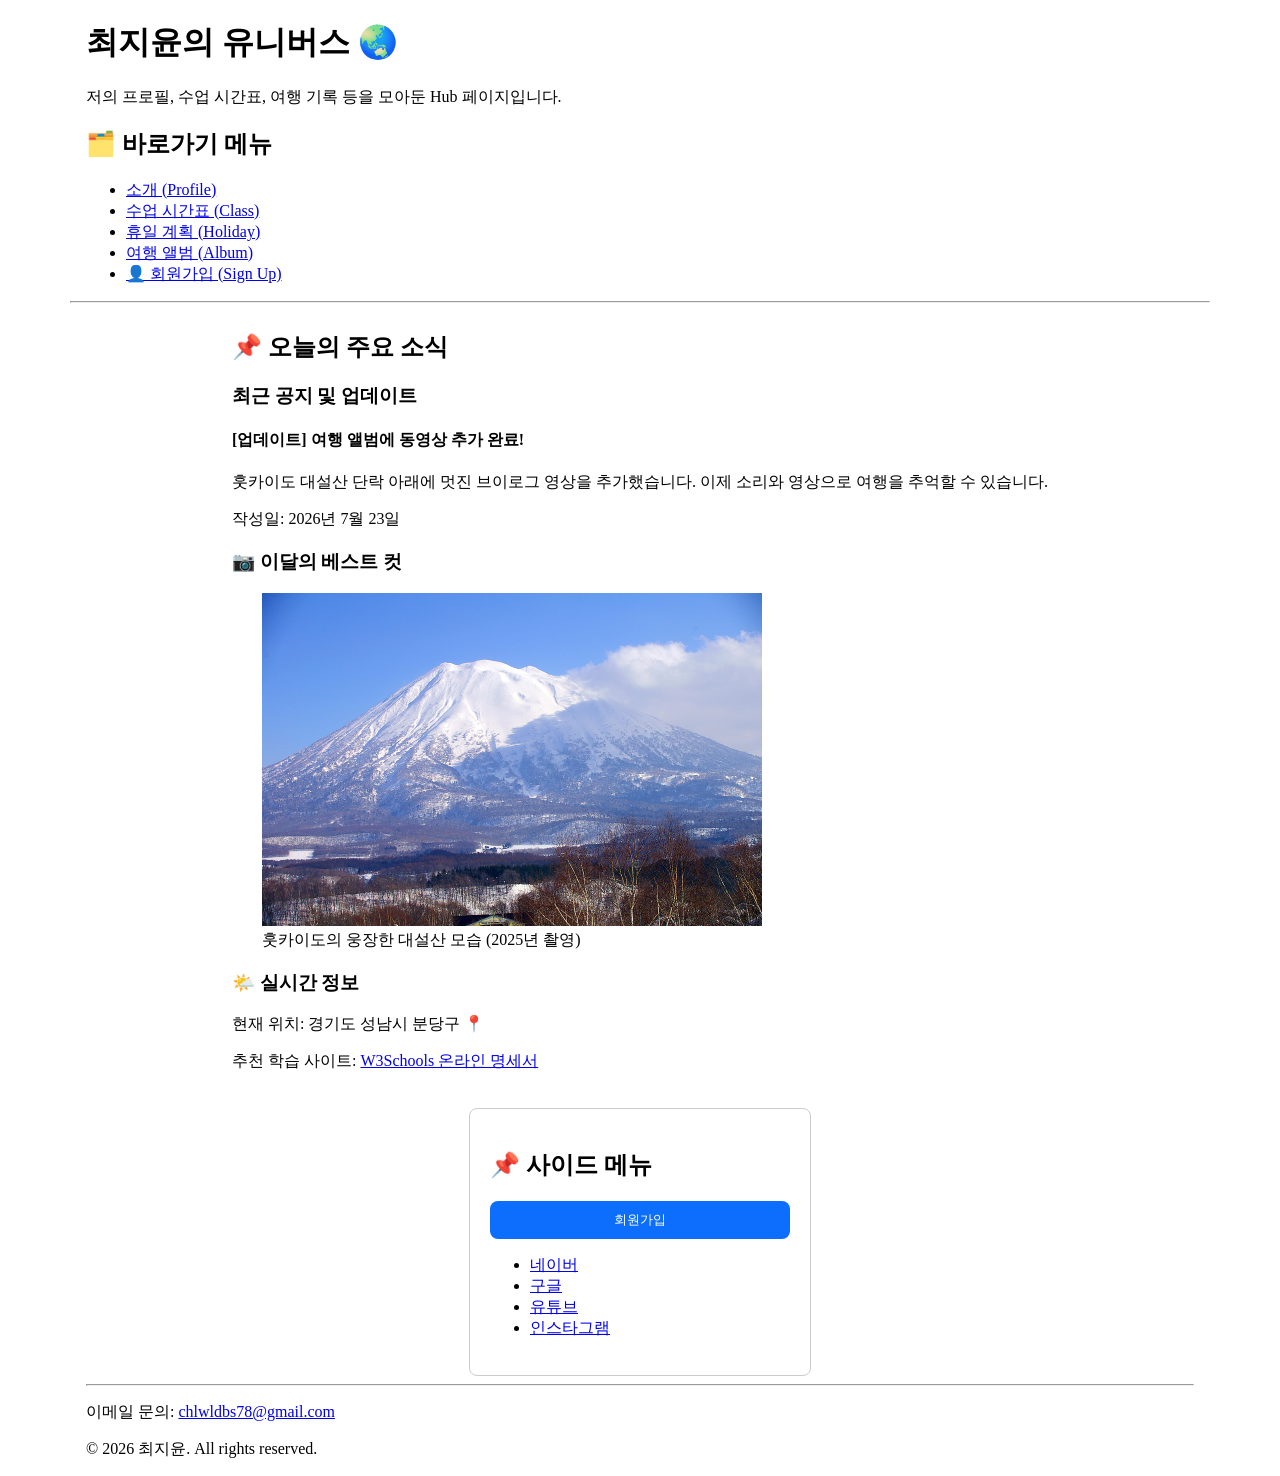
==== html/index.html @ ec8dccb0 "[과제] 포털 사이트형 메인 Hub 만들기" ====
<!doctype html>
<html lang="en">
  <head>
    <meta charset="UTF-8" />
    <meta name="viewport" content="width=device-width, initial-scale=1.0" />
    <title>Jiyoon Universe</title>
    <style>
      body > * {
        padding: 0 16px;
      }
      .content {
        display: flex;
        justify-content: center;
        flex-wrap: wrap;
        gap: 20px;
      }
      .sidebar {
        width: 300px;
        flex-shrink: 0;
        border: 1px solid #ccc;
        border-radius: 8px;
        padding: 20px;

        @media (max-width: 1125px) {
          width: calc(100% - 32px);
        }
      }
      .btn {
        width: 100%;
        max-width: 300px;
        background-color: #0d6efd;
        color: white;
        border: none;
        border-radius: 8px;
        padding: 10px 20px;
        cursor: pointer;
      }
    </style>
  </head>
  <body style="width: 100%; max-width: 1140px; margin: 0 auto">
    <h1>최지윤의 유니버스 🌏</h1>
    <p>저의 프로필, 수업 시간표, 여행 기록 등을 모아둔 Hub 페이지입니다.</p>
    <nav>
      <h2>🗂️ 바로가기 메뉴</h2>
      <ul>
        <li><a href="myProfile.html">소개 (Profile)</a></li>
        <li><a href="myClass.html">수업 시간표 (Class)</a></li>
        <li><a href="myHoliday.html">휴일 계획 (Holiday)</a></li>
        <li><a href="myTrip.html">여행 앨범 (Album)</a></li>
        <li><a href="signUp.html">👤 회원가입 (Sign Up)</a></li>
      </ul>
    </nav>
    <hr />
    <div class="content">
      <main>
        <h2>📌 오늘의 주요 소식</h2>
        <h3>최근 공지 및 업데이트</h3>
        <h4>[업데이트] 여행 앨범에 동영상 추가 완료!</h4>
        <p>
          훗카이도 대설산 단락 아래에 멋진 브이로그 영상을 추가했습니다. 이제
          소리와 영상으로 여행을 추억할 수 있습니다.
        </p>
        <p>작성일: 2026년 7월 23일</p>
        <h3>📷 이달의 베스트 컷</h3>
        <p style="padding-left: 30px">
          <img
            src="../media/travel3.jpg"
            alt="이달의 베스트 컷"
            style="width: 500px; height: auto"
          />
          <br />
          훗카이도의 웅장한 대설산 모습 (2025년 촬영)
        </p>
        <h3>🌤️ 실시간 정보</h3>
        <p>현재 위치: 경기도 성남시 분당구 📍</p>
        <p>
          추천 학습 사이트:
          <a href="http://w3schools.com/" target="_blank"
            >W3Schools 온라인 명세서</a
          >
        </p>
      </main>
      <aside class="sidebar">
        <h2>📌 사이드 메뉴</h2>
        <button class="btn" onclick="window.location.href = 'signUp.html'">회원가입</button>
        <ul>
          <li><a href="https://www.naver.com/" target="_blank">네이버</a></li>
          <li><a href="https://www.google.com/" target="_blank">구글</a></li>
          <li><a href="https://www.youtube.com/" target="_blank">유튜브</a></li>
          <li>
            <a href="https://www.instagram.com/" target="_blank">인스타그램</a>
          </li>
        </ul>
      </aside>
    </div>
    <footer>
      <hr />
      <p>
        이메일 문의:
        <a href="mailto:chlwldbs78@gmail.com">chlwldbs78@gmail.com</a>
      </p>
      <p>© 2026 최지윤. All rights reserved.</p>
    </footer>
  </body>
</html>
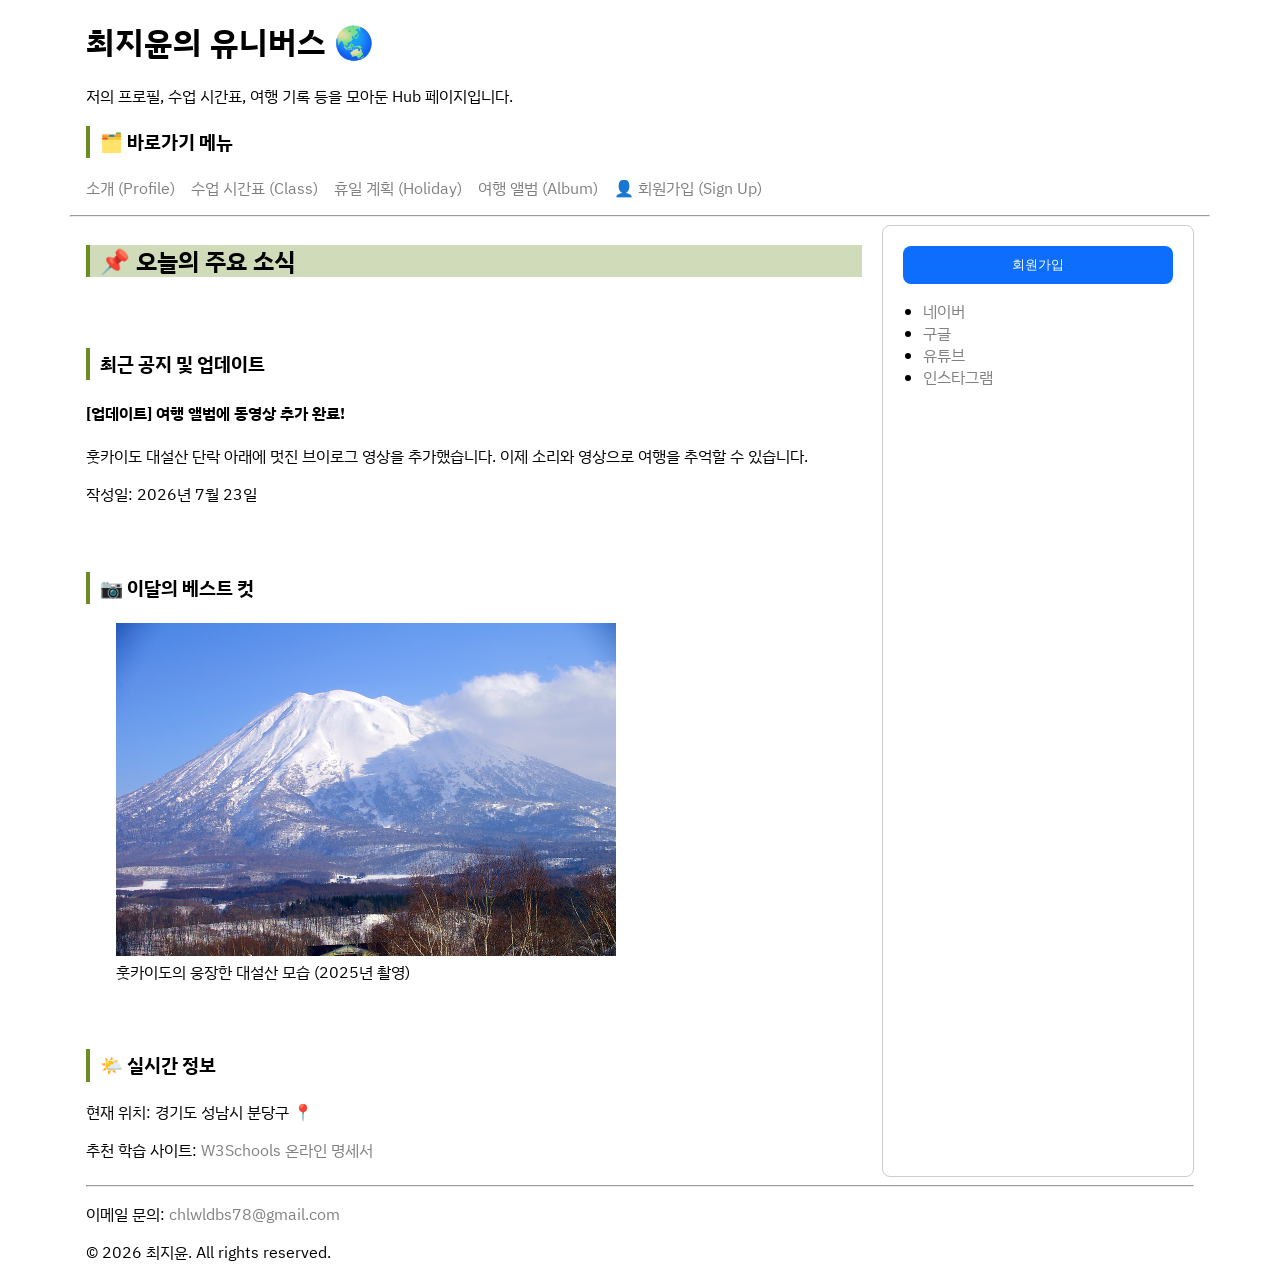
==== commit 749d6a5c: "[과제] 전체 테마 및 텍스트 Styling" ====
--- a/html/index.html
+++ b/html/index.html
@@ -4,44 +4,19 @@
     <meta charset="UTF-8" />
     <meta name="viewport" content="width=device-width, initial-scale=1.0" />
     <title>Jiyoon Universe</title>
-    <style>
-      body > * {
-        padding: 0 16px;
-      }
-      .content {
-        display: flex;
-        justify-content: center;
-        flex-wrap: wrap;
-        gap: 20px;
-      }
-      .sidebar {
-        width: 300px;
-        flex-shrink: 0;
-        border: 1px solid #ccc;
-        border-radius: 8px;
-        padding: 20px;
-
-        @media (max-width: 1125px) {
-          width: calc(100% - 32px);
-        }
-      }
-      .btn {
-        width: 100%;
-        max-width: 300px;
-        background-color: #0d6efd;
-        color: white;
-        border: none;
-        border-radius: 8px;
-        padding: 10px 20px;
-        cursor: pointer;
-      }
-    </style>
+    <link rel="preconnect" href="https://fonts.googleapis.com" />
+    <link rel="preconnect" href="https://fonts.gstatic.com" crossorigin />
+    <link
+      href="https://fonts.googleapis.com/css2?family=IBM+Plex+Sans+KR&display=swap"
+      rel="stylesheet"
+    />
+    <link rel="stylesheet" href="../css/style.css" />
   </head>
   <body style="width: 100%; max-width: 1140px; margin: 0 auto">
     <h1>최지윤의 유니버스 🌏</h1>
     <p>저의 프로필, 수업 시간표, 여행 기록 등을 모아둔 Hub 페이지입니다.</p>
     <nav>
-      <h2>🗂️ 바로가기 메뉴</h2>
+      <h3>🗂️ 바로가기 메뉴</h3>
       <ul>
         <li><a href="myProfile.html">소개 (Profile)</a></li>
         <li><a href="myClass.html">수업 시간표 (Class)</a></li>
@@ -54,6 +29,7 @@
     <div class="content">
       <main>
         <h2>📌 오늘의 주요 소식</h2>
+        <section>
         <h3>최근 공지 및 업데이트</h3>
         <h4>[업데이트] 여행 앨범에 동영상 추가 완료!</h4>
         <p>
@@ -61,16 +37,20 @@
           소리와 영상으로 여행을 추억할 수 있습니다.
         </p>
         <p>작성일: 2026년 7월 23일</p>
+      </section>
+      <section>
         <h3>📷 이달의 베스트 컷</h3>
         <p style="padding-left: 30px">
           <img
             src="../media/travel3.jpg"
             alt="이달의 베스트 컷"
-            style="width: 500px; height: auto"
+            style="width: 100%; max-width: 500px; height: auto"
           />
           <br />
           훗카이도의 웅장한 대설산 모습 (2025년 촬영)
         </p>
+      </section>
+      <section>
         <h3>🌤️ 실시간 정보</h3>
         <p>현재 위치: 경기도 성남시 분당구 📍</p>
         <p>
@@ -79,10 +59,12 @@
             >W3Schools 온라인 명세서</a
           >
         </p>
+      </section>
       </main>
       <aside class="sidebar">
-        <h2>📌 사이드 메뉴</h2>
-        <button class="btn" onclick="window.location.href = 'signUp.html'">회원가입</button>
+        <button class="btn" onclick="window.location.href = 'signUp.html'">
+          회원가입
+        </button>
         <ul>
           <li><a href="https://www.naver.com/" target="_blank">네이버</a></li>
           <li><a href="https://www.google.com/" target="_blank">구글</a></li>
--- a/css/style.css
+++ b/css/style.css
@@ -0,0 +1,75 @@
+body {
+  font-family: "IBM Plex Sans KR", sans-serif;
+  font-weight: 400;
+  font-style: normal;
+}
+body > * {
+  padding: 0 16px;
+}
+nav ul {
+  display: flex;
+  flex-wrap: wrap;
+  list-style: none;
+  padding-left: 0;
+  gap: 16px;
+}
+a {
+  text-decoration: none;
+  color: #808080;
+}
+a:hover {
+  color: #0d6efd;
+}
+.content {
+  display: flex;
+  justify-content: center;
+  flex-wrap: wrap;
+  gap: 20px;
+}
+main {
+  display: flex;
+  flex-direction: column;
+  width: 70%;
+  gap: 32px;
+
+  @media (max-width: 654px) {
+    width: calc(100% - 32px);
+  }
+}
+h2 {
+  background-color: #6b8e2350;
+  border-left: 4px solid olivedrab;
+  padding-left: 10px;
+}
+h3 {
+  line-height: 1.75;
+  border-left: 4px solid olivedrab;
+  padding-left: 10px;
+}
+.sidebar {
+  flex-grow: 1;
+  min-width: 120px;
+  max-width: 300px;
+  background-color: white;
+  border: 1px solid #ccc;
+  border-radius: 8px;
+  padding: 20px;
+
+  @media (max-width: 654px) {
+    width: calc(100% - 32px);
+    max-width: none;
+  }
+}
+.sidebar > ul {
+  padding-left: 20px;
+}
+.btn {
+  width: 100%;
+  max-width: 300px;
+  background-color: #0d6efd;
+  color: white;
+  border: none;
+  border-radius: 8px;
+  padding: 10px 20px;
+  cursor: pointer;
+}
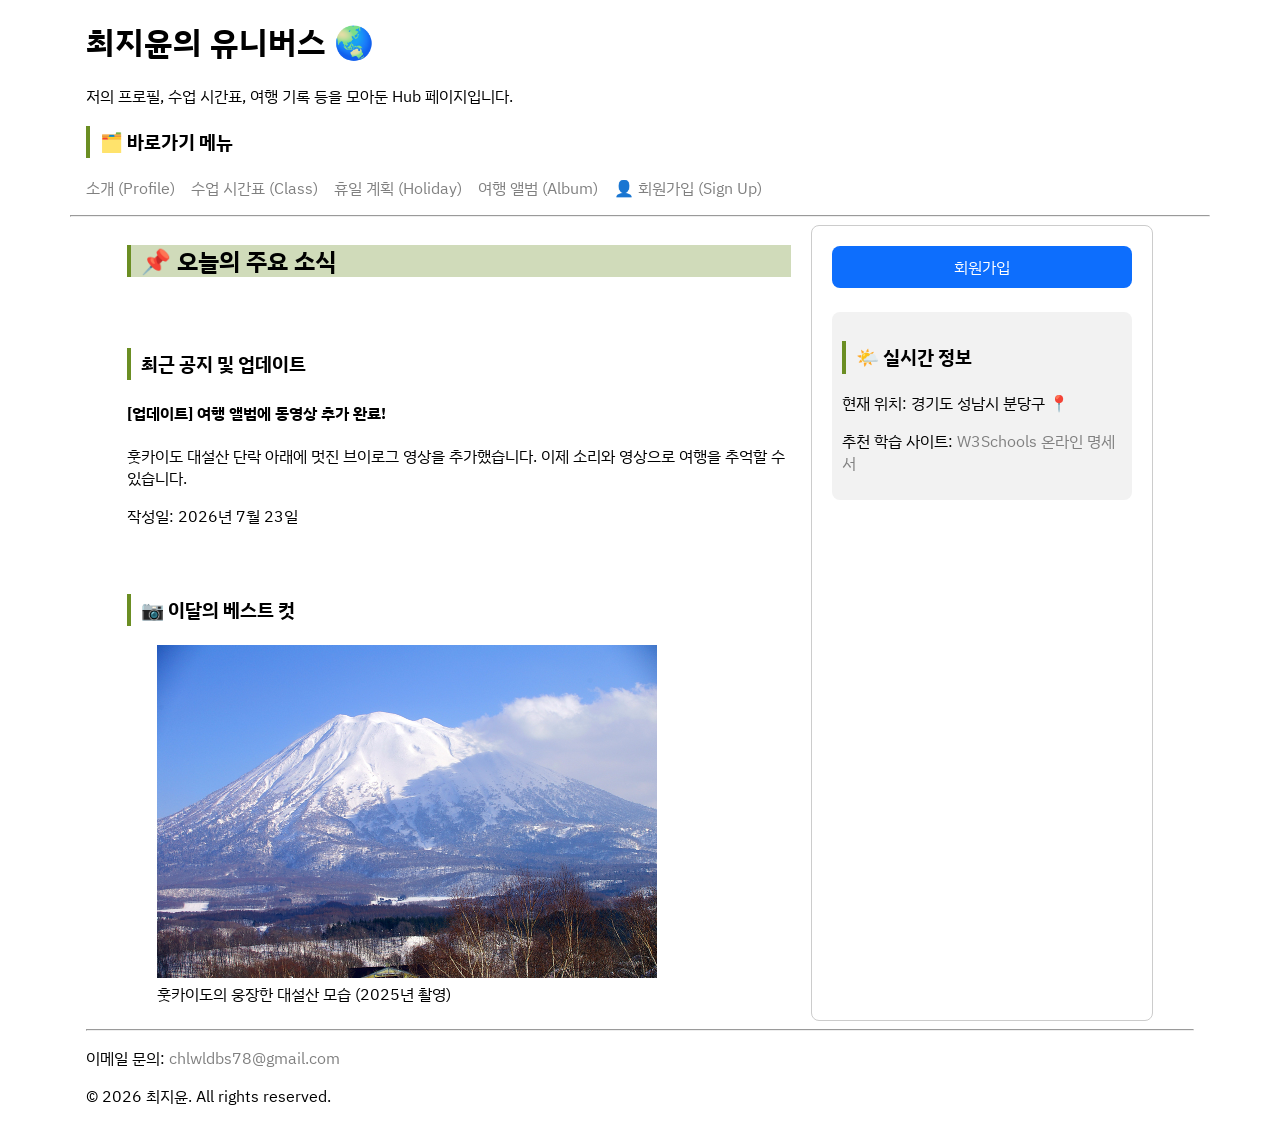
==== commit df48a4a9: "[실습] Flex와 Grid로 레이아웃 잡기" ====
--- a/html/index.html
+++ b/html/index.html
@@ -30,49 +30,41 @@
       <main>
         <h2>📌 오늘의 주요 소식</h2>
         <section>
-        <h3>최근 공지 및 업데이트</h3>
-        <h4>[업데이트] 여행 앨범에 동영상 추가 완료!</h4>
-        <p>
-          훗카이도 대설산 단락 아래에 멋진 브이로그 영상을 추가했습니다. 이제
-          소리와 영상으로 여행을 추억할 수 있습니다.
-        </p>
-        <p>작성일: 2026년 7월 23일</p>
-      </section>
-      <section>
-        <h3>📷 이달의 베스트 컷</h3>
-        <p style="padding-left: 30px">
-          <img
-            src="../media/travel3.jpg"
-            alt="이달의 베스트 컷"
-            style="width: 100%; max-width: 500px; height: auto"
-          />
-          <br />
-          훗카이도의 웅장한 대설산 모습 (2025년 촬영)
-        </p>
-      </section>
-      <section>
-        <h3>🌤️ 실시간 정보</h3>
-        <p>현재 위치: 경기도 성남시 분당구 📍</p>
-        <p>
-          추천 학습 사이트:
-          <a href="http://w3schools.com/" target="_blank"
-            >W3Schools 온라인 명세서</a
-          >
-        </p>
-      </section>
+          <h3>최근 공지 및 업데이트</h3>
+          <h4>[업데이트] 여행 앨범에 동영상 추가 완료!</h4>
+          <p>
+            훗카이도 대설산 단락 아래에 멋진 브이로그 영상을 추가했습니다. 이제
+            소리와 영상으로 여행을 추억할 수 있습니다.
+          </p>
+          <p>작성일: 2026년 7월 23일</p>
+        </section>
+        <section>
+          <h3>📷 이달의 베스트 컷</h3>
+          <p style="padding-left: 30px">
+            <img
+              src="../media/travel3.jpg"
+              alt="이달의 베스트 컷"
+              style="width: 100%; max-width: 500px; height: auto"
+            />
+            <br />
+            훗카이도의 웅장한 대설산 모습 (2025년 촬영)
+          </p>
+        </section>
       </main>
       <aside class="sidebar">
         <button class="btn" onclick="window.location.href = 'signUp.html'">
           회원가입
         </button>
-        <ul>
-          <li><a href="https://www.naver.com/" target="_blank">네이버</a></li>
-          <li><a href="https://www.google.com/" target="_blank">구글</a></li>
-          <li><a href="https://www.youtube.com/" target="_blank">유튜브</a></li>
-          <li>
-            <a href="https://www.instagram.com/" target="_blank">인스타그램</a>
-          </li>
-        </ul>
+        <div class="sub-card">
+          <h3>🌤️ 실시간 정보</h3>
+          <p>현재 위치: 경기도 성남시 분당구 📍</p>
+          <p>
+            추천 학습 사이트:
+            <a href="http://w3schools.com/" target="_blank"
+              >W3Schools 온라인 명세서</a
+            >
+          </p>
+        </div>
       </aside>
     </div>
     <footer>
--- a/css/style.css
+++ b/css/style.css
@@ -3,9 +3,11 @@
   font-weight: 400;
   font-style: normal;
 }
+
 body > * {
   padding: 0 16px;
 }
+
 nav ul {
   display: flex;
   flex-wrap: wrap;
@@ -13,56 +15,82 @@
   padding-left: 0;
   gap: 16px;
 }
+
 a {
   text-decoration: none;
   color: #808080;
 }
+
 a:hover {
   color: #0d6efd;
 }
+
+.container {
+  margin: 0 auto;
+  width: clamp(500px, 80vw, 1140px);
+}
+
+.container > section {
+  padding: 10px 0;
+}
+
 .content {
   display: flex;
   justify-content: center;
   flex-wrap: wrap;
   gap: 20px;
 }
+
 main {
   display: flex;
   flex-direction: column;
-  width: 70%;
+  width: 60%;
   gap: 32px;
 
-  @media (max-width: 654px) {
+  @media (max-width: 666px) {
     width: calc(100% - 32px);
   }
 }
+
 h2 {
   background-color: #6b8e2350;
   border-left: 4px solid olivedrab;
   padding-left: 10px;
 }
+
 h3 {
   line-height: 1.75;
   border-left: 4px solid olivedrab;
   padding-left: 10px;
 }
+
 .sidebar {
-  flex-grow: 1;
-  min-width: 120px;
-  max-width: 300px;
+  display: flex;
+  flex-direction: column;
+  width: clamp(100px, 30%, 300px);
   background-color: white;
   border: 1px solid #ccc;
   border-radius: 8px;
   padding: 20px;
-
-  @media (max-width: 654px) {
+  gap: 24px;
+
+  @media (max-width: 666px) {
     width: calc(100% - 32px);
     max-width: none;
   }
 }
+
 .sidebar > ul {
   padding-left: 20px;
 }
+
+.sub-card {
+  overflow: hidden;
+  background-color: #F2F2F2;
+  border-radius: 8px;
+  padding: 10px;
+}
+
 .btn {
   width: 100%;
   max-width: 300px;
@@ -73,3 +101,137 @@
   padding: 10px 20px;
   cursor: pointer;
 }
+
+.secondary-btn {
+  width: fit-content;
+  background-color: #CCC;
+}
+
+.trip-card {
+  display: flex;
+  flex-direction: column;
+  background-color: white;
+  box-shadow: 0 4px 12px rgba(0, 0, 16, 0.2);
+  border-radius: 12px;
+  margin-bottom: 24px;
+  padding: 12px 16px 20px;
+  gap: 16px;
+}
+
+.trip-card > img {
+  border-radius: 8px;
+  width: 100%;
+  max-width: 500px;
+  height: auto;
+}
+
+button,
+input:not([type="checkbox"]):not([type="radio"]),
+select,
+textarea {
+  width: 100%;
+  font: inherit;
+  background: transparent;
+  border: 1px solid #CCC;
+  border-radius: 4px;
+  box-sizing: border-box;
+  padding: 10px;
+  margin: 0;
+}
+
+button:focus,
+input:focus,
+select:focus,
+textarea:focus {
+  border: 1px solid #0d6efd;
+}
+
+fieldset {
+  display: flex;
+  flex-direction: column;
+  border: 1px solid #ccc;
+  border-radius: 6px;
+  padding: 24px 20px;
+  gap: 24px;
+}
+
+legend {
+  padding: 0 10px;
+}
+
+.form-field {
+  display: inline-flex;
+  flex-direction: column;
+  width: 100%;
+  gap: 8px;
+}
+
+.input-row {
+  display: flex;
+  align-items: center;
+  gap: 8px
+}
+
+textarea {
+  resize: vertical;
+}
+
+.checkbox-label {
+  display: inline-flex;
+  align-items: center;
+  gap: 8px;
+  cursor: pointer;
+}
+
+.checkbox-input {
+  position: absolute;
+  width: 1px;
+  height: 1px;
+  padding: 0;
+  margin: -1px;
+  overflow: hidden;
+  clip-path: inset(50%);
+  white-space: nowrap;
+  border: 0;
+}
+
+.checkbox-icon {
+  position: relative;
+  flex-shrink: 0;
+  width: 20px;
+  height: 20px;
+  box-sizing: border-box;
+
+  background-color: #fff;
+  border: 1px solid #adb5bd;
+  border-radius: 4px;
+}
+
+.checkbox-input:checked + .checkbox-icon {
+  background-color: #0d6efd;
+  border-color: #0d6efd;
+}
+
+.checkbox-input:checked + .checkbox-icon::after {
+  content: "";
+  position: absolute;
+  top: 2px;
+  left: 6px;
+  width: 6px;
+  height: 11px;
+  border: solid #fff;
+  border-width: 0 2px 2px 0;
+  transform: rotate(45deg);
+  box-sizing: border-box;
+}
+
+.checkbox-input:focus-visible + .checkbox-icon {
+  outline: 3px solid rgba(13, 110, 253, 0.25);
+  outline-offset: 2px;
+}
+
+.grid-container {
+  display: grid;
+  grid-template-columns: repeat(3, 1fr);
+  gap: 20px;
+}
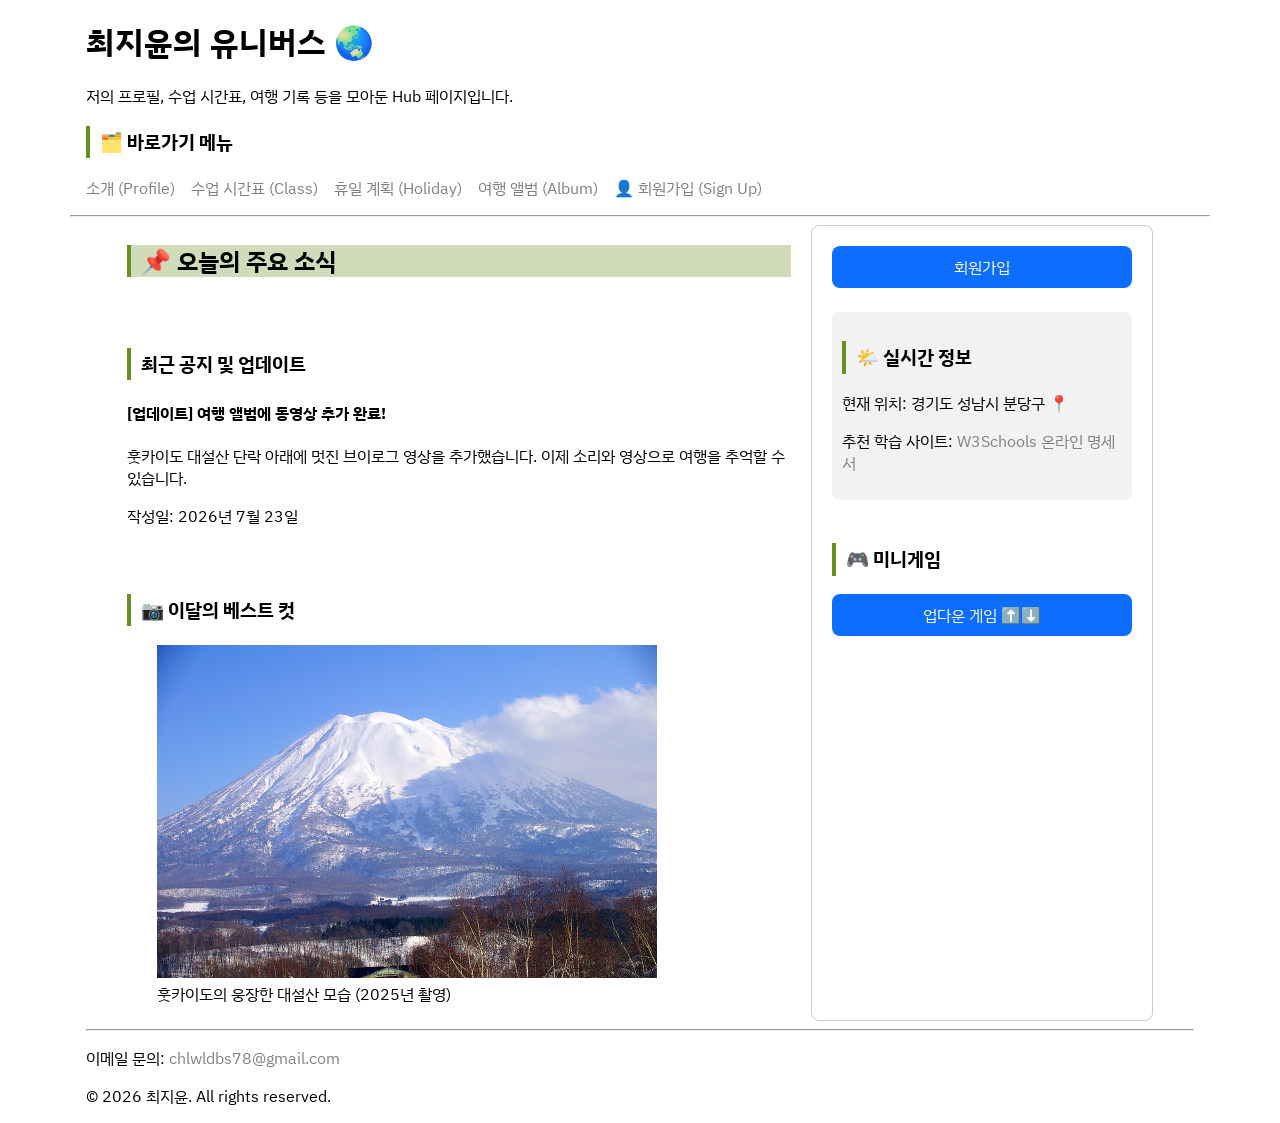
==== commit dd2b0f55: "[과제] Up-Down 숫자 맞추기 게임" ====
--- a/html/index.html
+++ b/html/index.html
@@ -11,6 +11,7 @@
       rel="stylesheet"
     />
     <link rel="stylesheet" href="../css/style.css" />
+    <script type="text/javascript" src="../script/upDown.js" defer></script>
   </head>
   <body style="width: 100%; max-width: 1140px; margin: 0 auto">
     <h1>최지윤의 유니버스 🌏</h1>
@@ -52,10 +53,10 @@
         </section>
       </main>
       <aside class="sidebar">
-        <button class="btn" onclick="window.location.href = 'signUp.html'">
+        <button type="button" class="btn primary-btn" onclick="window.location.href = 'signUp.html'">
           회원가입
         </button>
-        <div class="sub-card">
+        <section class="sub-card">
           <h3>🌤️ 실시간 정보</h3>
           <p>현재 위치: 경기도 성남시 분당구 📍</p>
           <p>
@@ -64,7 +65,11 @@
               >W3Schools 온라인 명세서</a
             >
           </p>
-        </div>
+        </section>
+        <section>
+          <h3>🎮 미니게임</h3>
+          <button type="button" class="btn primary-btn" onclick="upDown()">업다운 게임 ⬆️⬇️</button>
+        </section>
       </aside>
     </div>
     <footer>
--- a/css/style.css
+++ b/css/style.css
@@ -19,6 +19,7 @@
 a {
   text-decoration: none;
   color: #808080;
+  transition: color 0.3s ease;
 }
 
 a:hover {
@@ -39,6 +40,11 @@
   justify-content: center;
   flex-wrap: wrap;
   gap: 20px;
+
+  @media (max-width: 786px) {
+    flex-direction: column;
+    align-items: center;
+  }
 }
 
 main {
@@ -47,8 +53,45 @@
   width: 60%;
   gap: 32px;
 
-  @media (max-width: 666px) {
-    width: calc(100% - 32px);
+  @media (max-width: 786px) {
+    width: calc(100% - 38px);
+  }
+}
+
+section {
+  --order: 0;
+  animation: fade-in 0.8s ease-out both;
+  animation-delay: calc(var(--order) * 0.3s);
+}
+
+section:nth-of-type(1) {
+  --order: 1;
+}
+
+section:nth-of-type(2) {
+  --order: 2;
+}
+
+section:nth-of-type(3) {
+  --order: 3;
+}
+
+section:nth-of-type(4) {
+  --order: 4;
+}
+
+h1 {
+  animation: fade-in 0.8s ease-out both;
+}
+@keyframes fade-in {
+  from {
+    opacity: 0;
+    transform: translateY(20px);
+  }
+
+  to {
+    opacity: 1;
+    transform: translateY(0);
   }
 }
 
@@ -74,9 +117,8 @@
   padding: 20px;
   gap: 24px;
 
-  @media (max-width: 666px) {
-    width: calc(100% - 32px);
-    max-width: none;
+  @media (max-width: 786px) {
+    width: calc(100% - 40px);
   }
 }
 
@@ -86,7 +128,7 @@
 
 .sub-card {
   overflow: hidden;
-  background-color: #F2F2F2;
+  background-color: #f2f2f2;
   border-radius: 8px;
   padding: 10px;
 }
@@ -94,28 +136,44 @@
 .btn {
   width: 100%;
   max-width: 300px;
-  background-color: #0d6efd;
   color: white;
   border: none;
   border-radius: 8px;
   padding: 10px 20px;
   cursor: pointer;
+
+  transition: background-color 0.3s ease;
+}
+
+.primary-btn {
+  background-color: #0d6efd;
+}
+
+.primary-btn.btn:hover {
+  background-color: #0654ca;
 }
 
 .secondary-btn {
   width: fit-content;
-  background-color: #CCC;
+  background-color: #ccc;
+}
+
+.secondary-btn.btn:hover {
+  background-color: #a0a0a0;
 }
 
 .trip-card {
   display: flex;
   flex-direction: column;
   background-color: white;
-  box-shadow: 0 4px 12px rgba(0, 0, 16, 0.2);
+  box-shadow: 0 4px 12px rgba(0, 0, 0, 0.2);
   border-radius: 12px;
-  margin-bottom: 24px;
   padding: 12px 16px 20px;
   gap: 16px;
+
+  transition:
+    transform 0.3s ease,
+    box-shadow 0.3s ease;
 }
 
 .trip-card > img {
@@ -123,6 +181,11 @@
   width: 100%;
   max-width: 500px;
   height: auto;
+}
+
+.trip-card:hover {
+  transform: translateY(-8px);
+  box-shadow: 0 12px 24px rgba(0, 0, 0, 0.3);
 }
 
 button,
@@ -132,7 +195,7 @@
   width: 100%;
   font: inherit;
   background: transparent;
-  border: 1px solid #CCC;
+  border: 1px solid #ccc;
   border-radius: 4px;
   box-sizing: border-box;
   padding: 10px;
@@ -169,7 +232,7 @@
 .input-row {
   display: flex;
   align-items: center;
-  gap: 8px
+  gap: 8px;
 }
 
 textarea {
@@ -234,4 +297,8 @@
   display: grid;
   grid-template-columns: repeat(3, 1fr);
   gap: 20px;
-}+
+  @media (max-width: 786px) {
+    grid-template-columns: 1fr;
+  }
+}
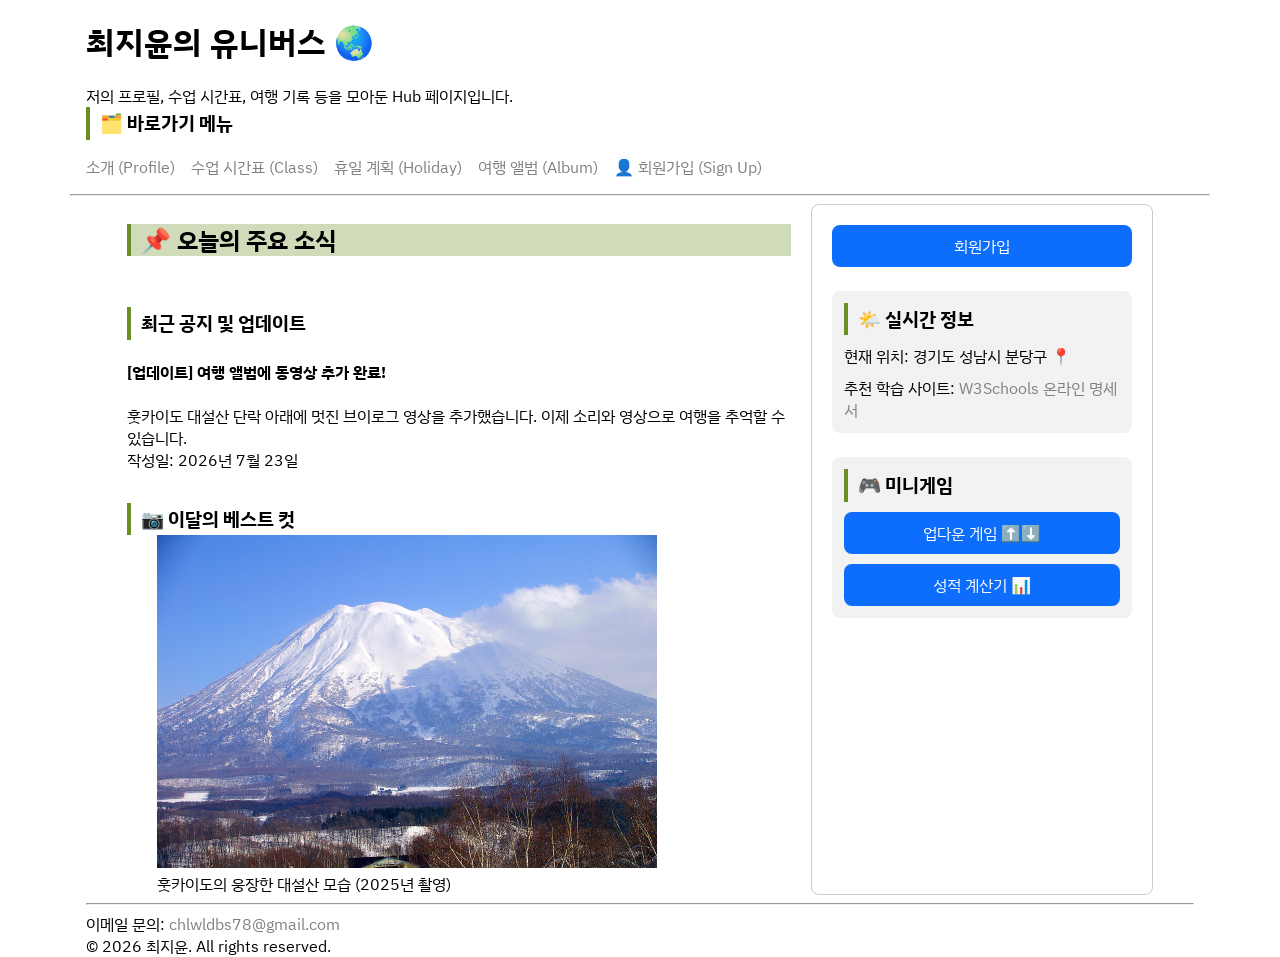
==== commit d5074539: "[과제] 성적 계산기" ====
--- a/html/index.html
+++ b/html/index.html
@@ -12,6 +12,7 @@
     />
     <link rel="stylesheet" href="../css/style.css" />
     <script type="text/javascript" src="../script/upDown.js" defer></script>
+    <script type="text/javascript" src="../script/grade.js" defer></script>
   </head>
   <body style="width: 100%; max-width: 1140px; margin: 0 auto">
     <h1>최지윤의 유니버스 🌏</h1>
@@ -66,9 +67,10 @@
             >
           </p>
         </section>
-        <section>
+        <section class="sub-card">
           <h3>🎮 미니게임</h3>
           <button type="button" class="btn primary-btn" onclick="upDown()">업다운 게임 ⬆️⬇️</button>
+          <button type="button" class="btn primary-btn" onclick="grade()">성적 계산기 📊</button>
         </section>
       </aside>
     </div>
--- a/css/style.css
+++ b/css/style.css
@@ -14,6 +14,10 @@
   list-style: none;
   padding-left: 0;
   gap: 16px;
+}
+
+p, h3 {
+  margin: 0;
 }
 
 a {
@@ -127,10 +131,13 @@
 }
 
 .sub-card {
+  display: flex;
+  flex-direction: column;
   overflow: hidden;
   background-color: #f2f2f2;
   border-radius: 8px;
-  padding: 10px;
+  padding: 12px;
+  gap: 10px;
 }
 
 .btn {
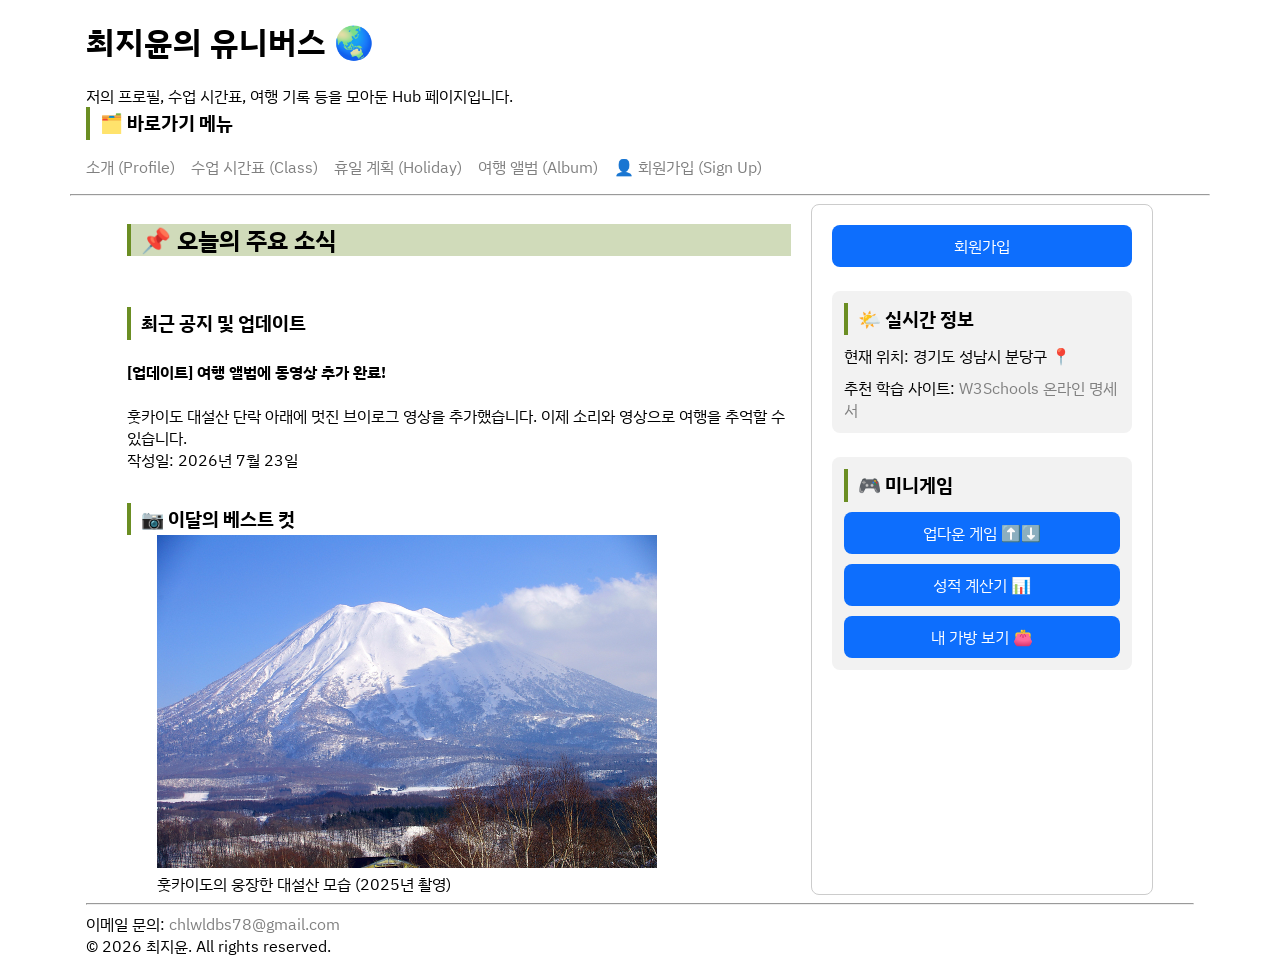
==== commit 9e893c42: "[과제] 내 가방 보기" ====
--- a/html/index.html
+++ b/html/index.html
@@ -13,6 +13,7 @@
     <link rel="stylesheet" href="../css/style.css" />
     <script type="text/javascript" src="../script/upDown.js" defer></script>
     <script type="text/javascript" src="../script/grade.js" defer></script>
+    <script type="text/javascript" src="../script/bag.js" defer></script>
   </head>
   <body style="width: 100%; max-width: 1140px; margin: 0 auto">
     <h1>최지윤의 유니버스 🌏</h1>
@@ -71,6 +72,7 @@
           <h3>🎮 미니게임</h3>
           <button type="button" class="btn primary-btn" onclick="upDown()">업다운 게임 ⬆️⬇️</button>
           <button type="button" class="btn primary-btn" onclick="grade()">성적 계산기 📊</button>
+          <button type="button" class="btn primary-btn" onclick="showMyBag()">내 가방 보기 👛</button>
         </section>
       </aside>
     </div>
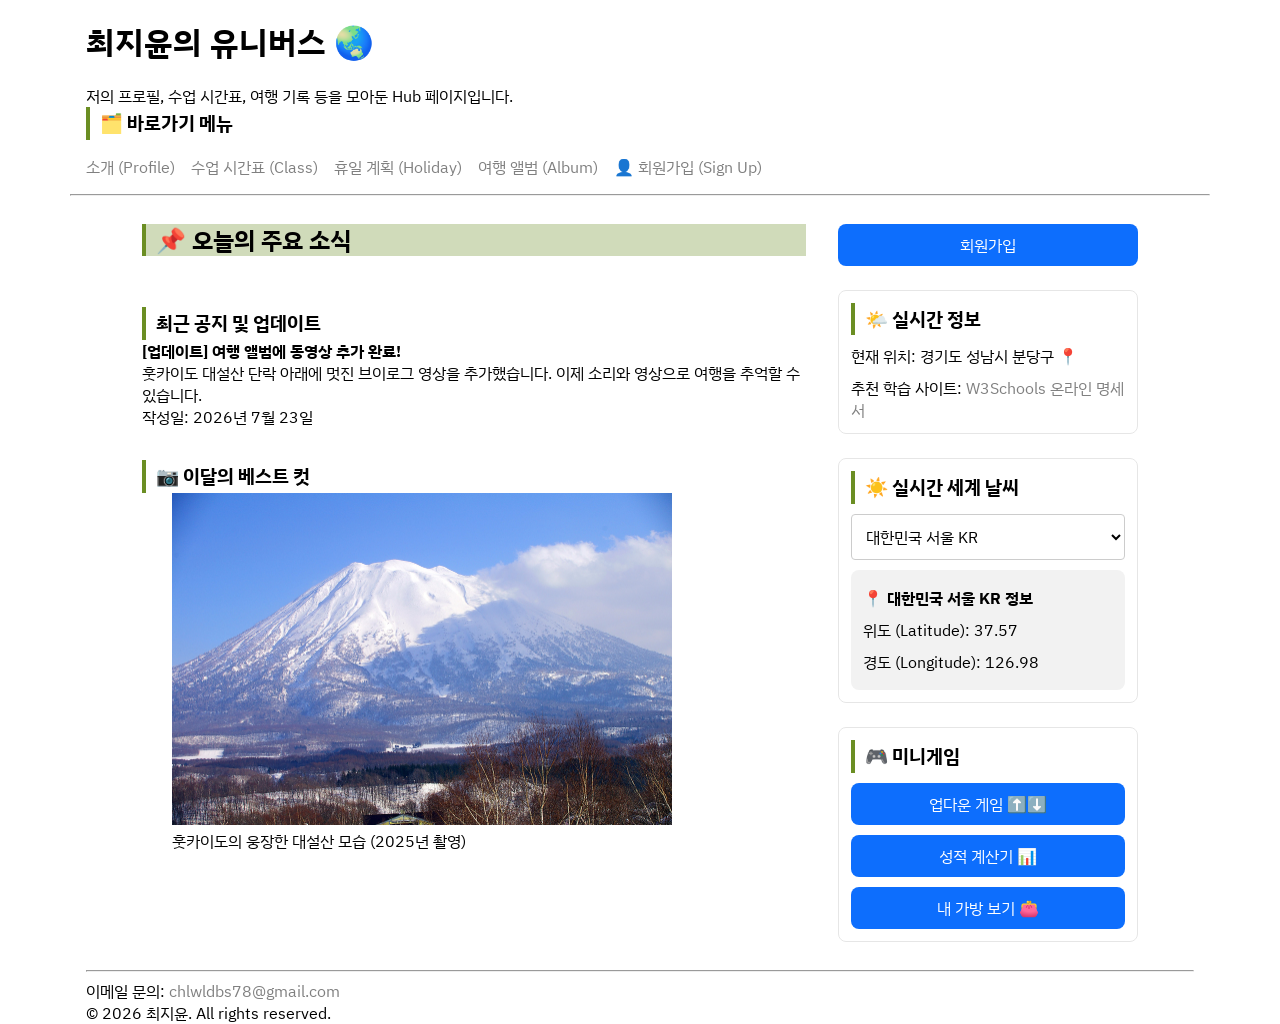
==== commit 33231716: "[과제] 실시간 날씨- DOM/이벤트" ====
--- a/html/index.html
+++ b/html/index.html
@@ -7,13 +7,14 @@
     <link rel="preconnect" href="https://fonts.googleapis.com" />
     <link rel="preconnect" href="https://fonts.gstatic.com" crossorigin />
     <link
-      href="https://fonts.googleapis.com/css2?family=IBM+Plex+Sans+KR&display=swap"
+      href="https://fonts.googleapis.com/css2?family=IBM+Plex+Sans+KR:wght@400;700&display=swap"
       rel="stylesheet"
     />
     <link rel="stylesheet" href="../css/style.css" />
     <script type="text/javascript" src="../script/upDown.js" defer></script>
     <script type="text/javascript" src="../script/grade.js" defer></script>
     <script type="text/javascript" src="../script/bag.js" defer></script>
+    <script type="text/javascript" src="../script/weather.js" defer></script>
   </head>
   <body style="width: 100%; max-width: 1140px; margin: 0 auto">
     <h1>최지윤의 유니버스 🌏</h1>
@@ -69,6 +70,16 @@
           </p>
         </section>
         <section class="sub-card">
+          <h3>☀️ 실시간 세계 날씨</h3>
+          <select id="city">
+            <option value="seoul">대한민국 서울 KR</option>
+            <option value="tokyo">일본 도쿄 JP</option>
+            <option value="paris">프랑스 파리 FR</option>
+            <option value="newyork">미국 뉴욕 US</option>
+          </select>
+          <div id="weather-box"></div>
+        </section>
+        <section class="sub-card">
           <h3>🎮 미니게임</h3>
           <button type="button" class="btn primary-btn" onclick="upDown()">업다운 게임 ⬆️⬇️</button>
           <button type="button" class="btn primary-btn" onclick="grade()">성적 계산기 📊</button>
--- a/css/style.css
+++ b/css/style.css
@@ -16,7 +16,9 @@
   gap: 16px;
 }
 
-p, h3 {
+p,
+h3,
+h4 {
   margin: 0;
 }
 
@@ -43,7 +45,7 @@
   display: flex;
   justify-content: center;
   flex-wrap: wrap;
-  gap: 20px;
+  gap: 32px;
 
   @media (max-width: 786px) {
     flex-direction: column;
@@ -114,11 +116,10 @@
 .sidebar {
   display: flex;
   flex-direction: column;
-  width: clamp(100px, 30%, 300px);
+  width: clamp(100px, 35%, 300px);
   background-color: white;
-  border: 1px solid #ccc;
-  border-radius: 8px;
-  padding: 20px;
+  border-radius: 8px;
+  padding: 20px 0;
   gap: 24px;
 
   @media (max-width: 786px) {
@@ -134,10 +135,17 @@
   display: flex;
   flex-direction: column;
   overflow: hidden;
-  background-color: #f2f2f2;
+  border: 1px solid #e6e6e6;
   border-radius: 8px;
   padding: 12px;
   gap: 10px;
+}
+
+#weather-box {
+  line-height: 2;
+  background-color: #f2f2f2;
+  border-radius: 8px;
+  padding: 12px;
 }
 
 .btn {
